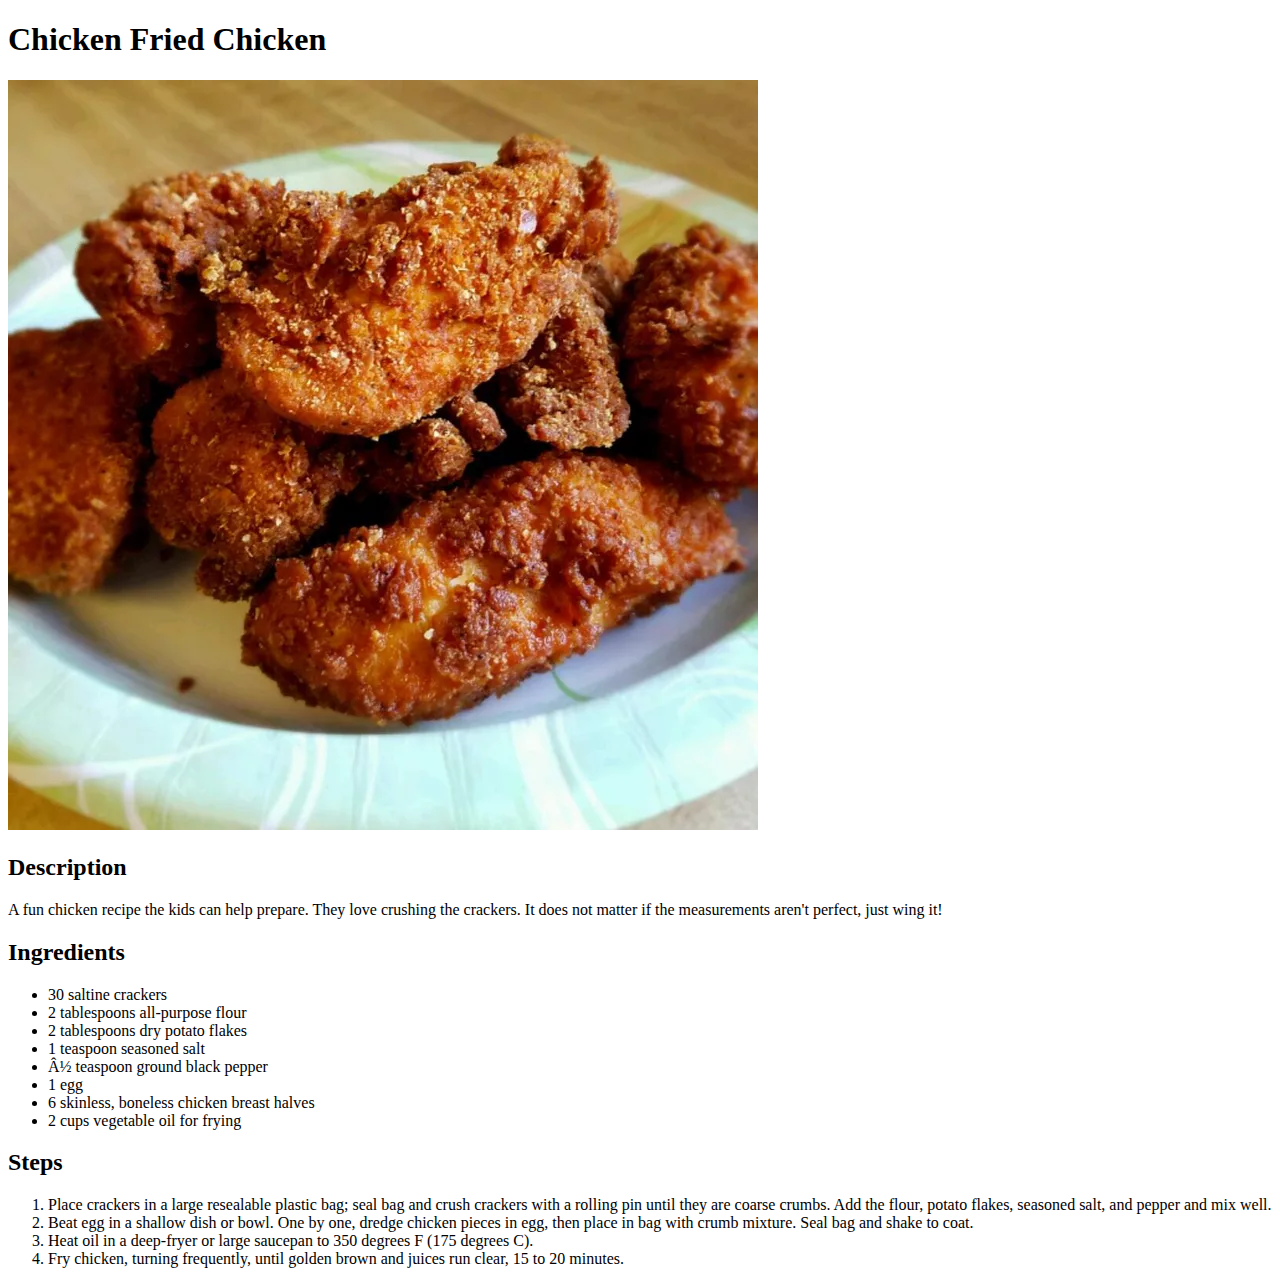
==== recipes/Chicken_Fried_Chicken.html @ 40b49477 "Added fried chicken recipe and image in images dir" ====
<!DOCTYPE html>
<html lang="en"?>
    <head>
        <meta charset="uft-8">
        <title>Chicken Fried Chicken</title>
    </head>
    <body>
        <h1>Chicken Fried Chicken</h1>
        <img src="/images/3651781-810e0b61706349279c2fe7d7eca7363e.webp">

        <h2>Description</h2>
        <p>A fun chicken recipe the kids can help prepare. They love crushing the crackers. It does not matter if the measurements aren't perfect, just wing it!</p>
        
        <h2>Ingredients</h2>
        <ul>
            <li>30 saltine crackers</li>
            <li>2 tablespoons all-purpose flour</li>
            <li>2 tablespoons dry potato flakes</li>
            <li>1 teaspoon seasoned salt</li>
            <li>½ teaspoon ground black pepper</li>
            <li>1 egg</li>
            <li>6 skinless, boneless chicken breast halves</li>
            <li>2 cups vegetable oil for frying</li>
        </ul>

        <h2>Steps</h2>
        <ol>
            <li>Place crackers in a large resealable plastic bag; seal bag and crush crackers with a rolling pin until they are coarse crumbs. Add the flour, potato flakes, seasoned salt, and pepper and mix well.</li>
            <li>Beat egg in a shallow dish or bowl. One by one, dredge chicken pieces in egg, then place in bag with crumb mixture. Seal bag and shake to coat.</li>
            <li>Heat oil in a deep-fryer or large saucepan to 350 degrees F (175 degrees C).</li>
            <li>Fry chicken, turning frequently, until golden brown and juices run clear, 15 to 20 minutes.</li>
        </ol>
    </body>
</html>
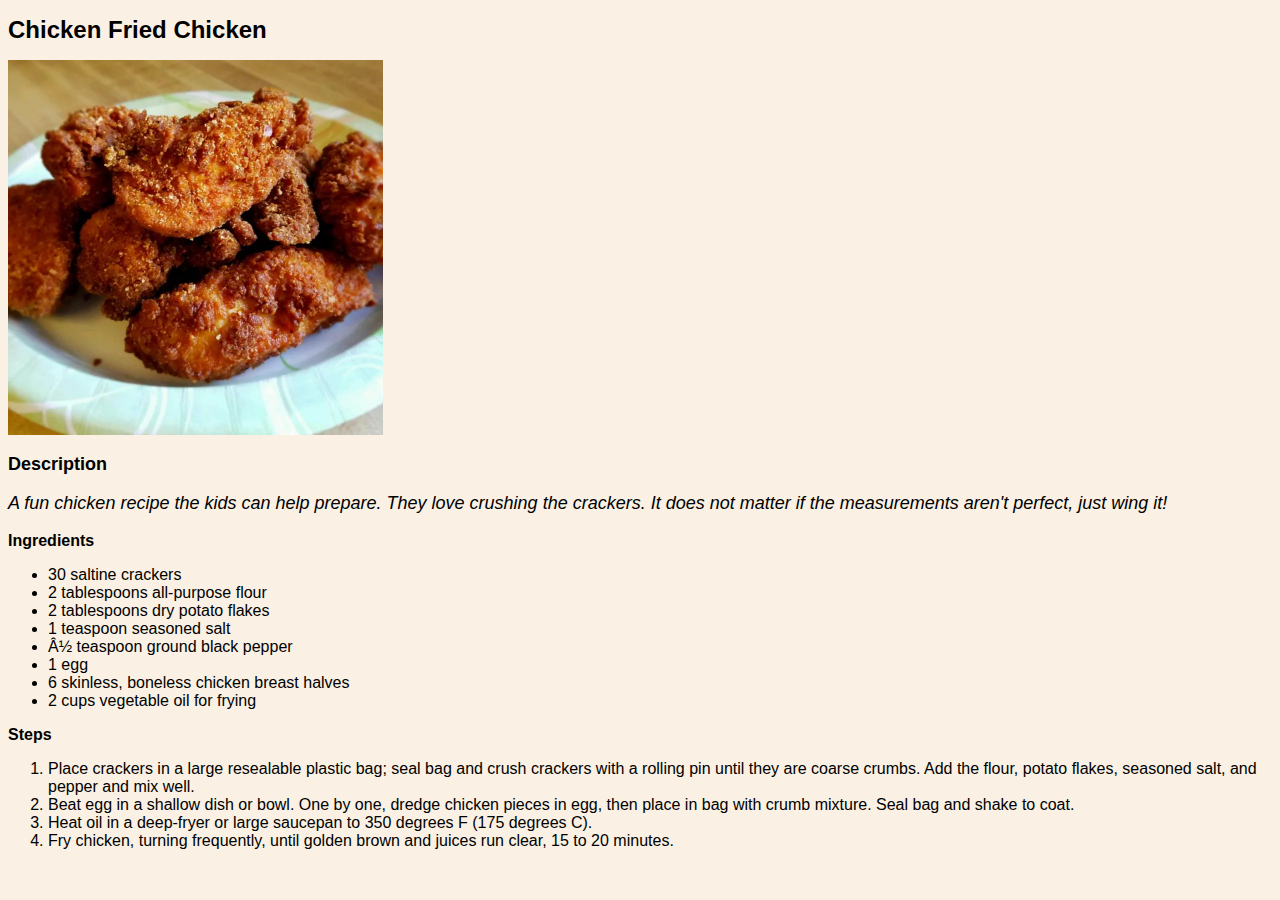
==== commit 0b841ad2: "added png of pics; fixed broken img links; styles" ====
--- a/recipes/Chicken_Fried_Chicken.html
+++ b/recipes/Chicken_Fried_Chicken.html
@@ -3,13 +3,14 @@
     <head>
         <meta charset="uft-8">
         <title>Chicken Fried Chicken</title>
+        <link rel="stylesheet" href="../styles.css">
     </head>
     <body>
         <h1>Chicken Fried Chicken</h1>
-        <img src="/images/3651781-810e0b61706349279c2fe7d7eca7363e.webp">
+        <img src="../images/3651781-810e0b61706349279c2fe7d7eca7363e.png">
 
-        <h2>Description</h2>
-        <p>A fun chicken recipe the kids can help prepare. They love crushing the crackers. It does not matter if the measurements aren't perfect, just wing it!</p>
+        <h2 class="des">Description</h2>
+        <p class="des expl">A fun chicken recipe the kids can help prepare. They love crushing the crackers. It does not matter if the measurements aren't perfect, just wing it!</p>
         
         <h2>Ingredients</h2>
         <ul>
--- a/styles.css
+++ b/styles.css
@@ -0,0 +1,24 @@
+* {
+    background-color: rgb(250, 241, 228);
+    font-family: 'Tahoma', sans-serif;
+    font-size: 16px;
+}
+
+h1{
+    font-size: 24px;
+}
+
+.des {
+    font-size: large;
+}
+
+.des.expl {
+    font-size: 18px;
+    font-style: italic;
+
+}
+
+img{
+    height: 375px;
+    width: auto;
+}